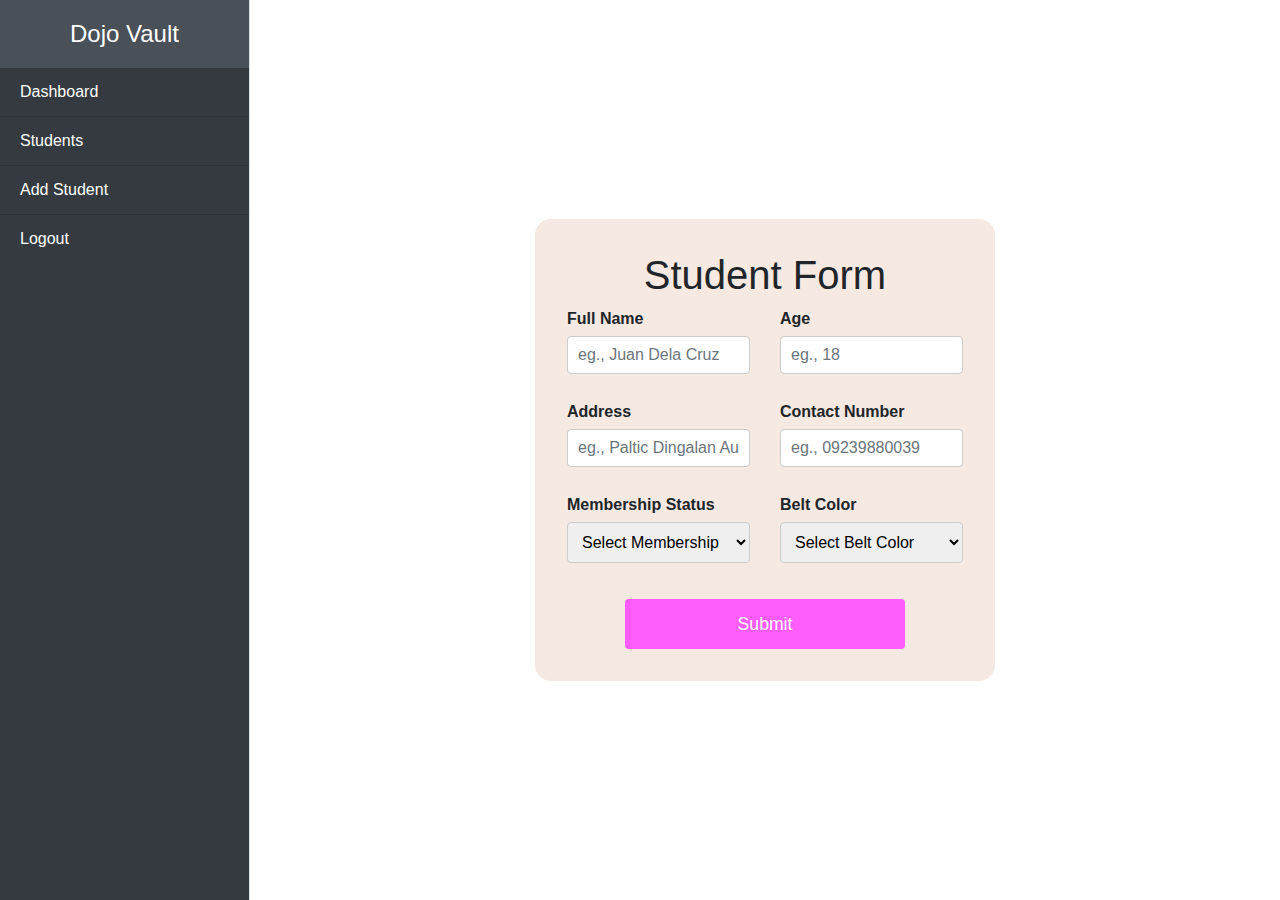
==== add-student.html @ 837c0d89 "Update Add Student page form styles (Related to #12) - Changed form background color to F5E9E2 - Upd" ====
<!DOCTYPE html>
<html lang="en">
<head>
    <meta charset="UTF-8">
    <meta name="viewport" content="width=device-width, initial-scale=1.0">
    <title>Add New Student</title>
    <link rel="stylesheet" href="assets/css/forms.css">
    <link rel="stylesheet" href="assets/css/main.css">
    <link rel="stylesheet" href="https://stackpath.bootstrapcdn.com/bootstrap/4.5.2/css/bootstrap.min.css">
</head>
<body>
    <div class="layout">
        <div class="bg-dark border-right" id="sidebar">
            <div class="sidebar-heading text-white text-center">Dojo Vault</div>
            <div class="list-group list-group-flush">
                <a href="dashboard.html" class="list-group-item list-group-item-action bg-dark text-white">Dashboard</a>
                <a href="students.html" class="list-group-item list-group-item-action bg-dark text-white">Students</a>
                <a href="add-student.html" class="list-group-item list-group-item-action bg-dark text-white">Add Student</a>
                <a href="#" class="list-group-item list-group-item-action bg-dark text-white" onclick="logout()">Logout</a>
            </div>
        </div>
    
        <div class="content">
            <div class="studentForm d-flex justify-content-center">
                <form class="d-flex flex-column justify-content-center align-items-center" id="addStudentForm">
                    <h1>Student Form</h1>
                    <div class="row">
                        <div class="col-md-6 mb-3">
                            <label for="studentName" class="form-label">Full Name</label>
                            <input type="text" id="studentName" class="form-control" placeholder="eg., Juan Dela Cruz" required>
                        </div>
                        <div class="col-md-6 mb-3">
                            <label for="age" class="form-label">Age</label>
                            <input type="number" id="age" class="form-control" placeholder="eg., 18" required>
                        </div>
                    </div>
    
                    <div class="row">
                        <div class="col-md-6 mb-3">
                            <label for="address" class="form-label">Address</label>
                            <input type="text" id="address" class="form-control" placeholder="eg., Paltic Dingalan Aurora" required>
                        </div>
                        <div class="col-md-6 mb-3">
                            <label for="contactNumber" class="form-label">Contact Number</label>
                            <input type="tel" id="contactNumber" class="form-control" placeholder="eg., 09239880039" required>
                        </div>
                    </div>
    
                    <div class="row">
                        <div class="col-md-6 mb-3">
                            <label for="membership" class="form-label">Membership Status</label>
                            <select id="membership" class="form-select" required>
                                <option value="">Select Membership Status</option>
                                <option value="paid">Paid</option>
                                <option value="unpaid">Unpaid</option>
                            </select>
                        </div>
                        <div class="col-md-6 mb-3">
                            <label for="beltColor" class="form-label">Belt Color</label>
                            <select id="beltColor" class="form-select" required>
                                <option value="">Select Belt Color</option>
                                <option value="white">White</option>
                                <option value="yellow">Yellow</option>
                                <option value="orange">Orange</option>
                                <option value="green">Green</option>
                                <option value="blue">Blue</option>
                                <option value="red">Red</option>
                                <option value="purple">Purple</option>
                                <option value="brown">Brown</option>
                                <option value="black">Black</option>
                            </select>
                        </div>
                    </div>
    
                    <div class="buttonContainer">
                        <button type="submit" class="btn">Submit</button>
                    </div>
                </form>
            </div>
        </div>
    </div>
    
    
    <script src="assets/js/addStudent.js"></script>
    <script src="assets/js/index.js"></script>
    <script src="https://cdn.jsdelivr.net/npm/bootstrap@5.3.0-alpha1/dist/js/bootstrap.bundle.min.js"></script>
</body>
</html>
---- assets/css/forms.css ----
/* General form styling */
.studentForm {
    max-width: 500px;  /* Limit the width of the form */
    width: 100%;  /* Allow the form to scale down if necessary */
    padding: 20px;
    border-radius: 8px;
}

/* Form title */
h2 {
    text-align: center;
    color: #333;
    font-size: 1.8rem;
    margin-bottom: 20px;
}

form {
    border-radius: 1em;
    padding: 2em;
    width: 50vw;
    background-color: #F5E9E2;
}

/* Form input fields */
input[type="text"],
input[type="number"],
input[type="tel"],
select {
    width: 100%;
    padding: 10px;
    margin-bottom: 10px;
    border-radius: 4px;
    border: 1px solid #ccc;
    font-size: 1rem;
}

/* Focus effect for input fields */
input[type="text"]:focus,
input[type="number"]:focus,
input[type="tel"]:focus,
select:focus {
    border-color: #007bff;
    outline: none;
}

/* Label styling */
.form-label {
    font-weight: bold;
    margin-bottom: 5px;
    display: block;
}

/* Center the submit button container */
.buttonContainer {
    display: flex;
    justify-content: center;
    align-items: center;
    width: 100%;
    margin-top: 20px; /* Optional: adds spacing above the button */
}

/* Submit button */
button[type="submit"] {
    width: 280px;  /* Make button take full width within the form */
    padding: 12px;
    background-color: #FF5CFC;
    color: #fff;
    border: none;
    border-radius: 4px;
    font-size: 1.1rem;
    cursor: pointer;
    transition: background-color 0.3s ease;
}

/* Submit button hover effect */
button[type="submit"]:hover {
    background-color: #fd7dfb;
}

/* Responsive adjustments */
@media (max-width: 600px) {
    .studentForm {
        max-width: 400px;  /* Shrink form width on small screens */
    }

    input[type="text"],
    input[type="number"],
    input[type="tel"],
    select {
        padding: 8px;
    }

    button[type="submit"] {
        padding: 10px;
        font-size: 1rem;
    }
}
---- assets/css/main.css ----
.layout {
  display: flex;
  min-height: 100vh; /* Ensure full viewport height */
}

.content {
  width: calc(100% - 250px);
  display: flex;
  align-items: center;
  justify-content: center;
  flex-direction: column;
}

#sidebar {
  min-width: 250px;
  max-width: 250px;
  background-color: #343a40;
  color: #fff;
  transition: all 0.3s ease-in-out;
}

.sidebar-heading {
  font-size: 1.5rem;
  padding: 1rem 0;
  background-color: #495057;
  color: #fff;
  text-align: center;
}

.list-group-item {
  color: #fff;
  background-color: #343a40;
  border: none;
  transition: background-color 0.3s ease-in-out;
}

.list-group-item:hover {
  background-color: #495057;
}

#page-content-wrapper {
  flex: 1;
  padding: 20px;
  transition: margin-left 0.3s ease-in-out;
}

/* Responsive Sidebar for smaller screens */
@media (max-width: 768px) {
  #sidebar {
      position: fixed;
      left: -250px;
      top: 0;
      height: 100%;
      z-index: 1000;
  }

  #sidebar.active {
      left: 0;
  }

  #page-content-wrapper {
      margin-left: 0;
  }
}

.loginContainerssssssss {
  background-color: #343a40;
}
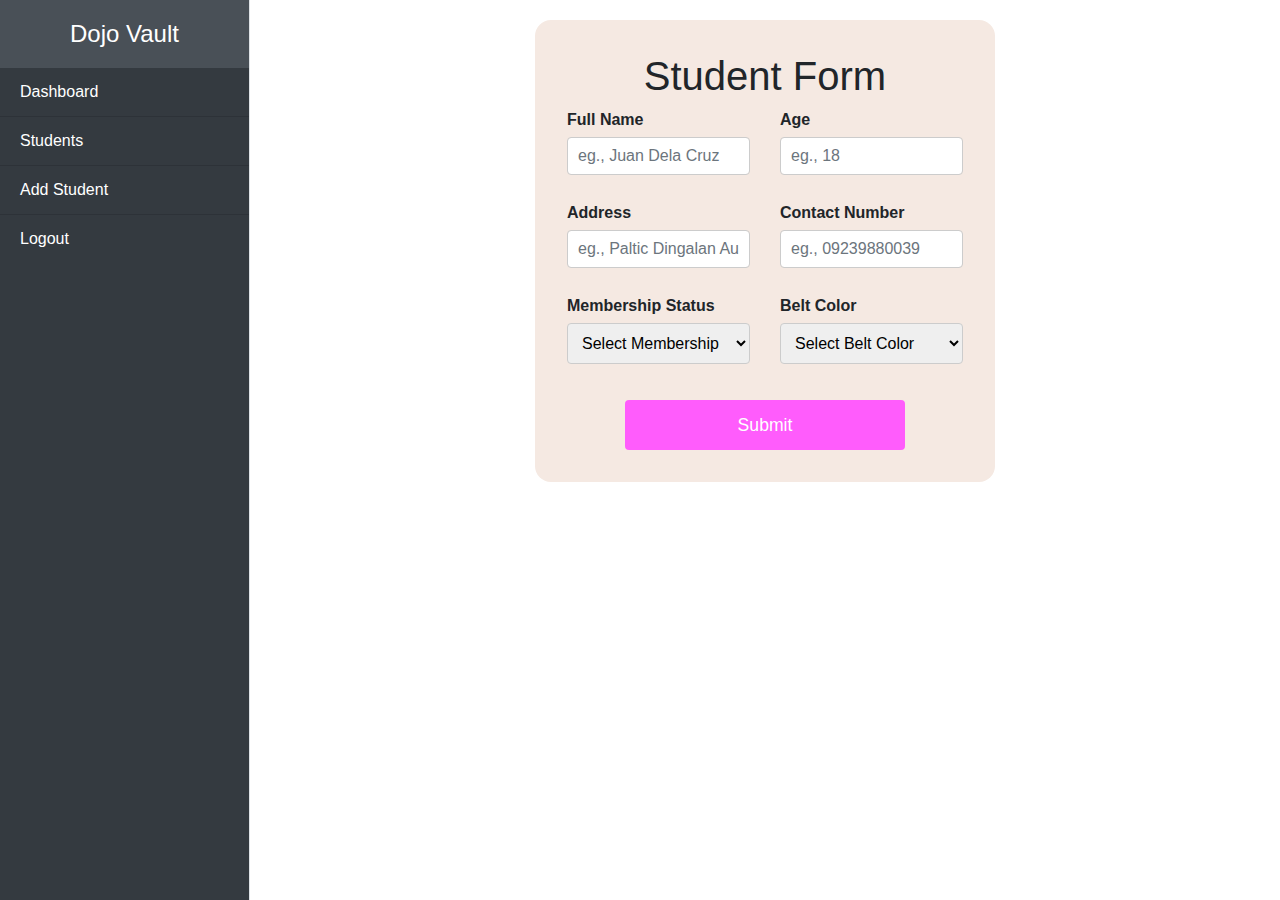
==== commit f4232a7b: "fix form position to center in add-student page (Related to #12)" ====
--- a/add-student.html
+++ b/add-student.html
@@ -20,7 +20,7 @@
             </div>
         </div>
     
-        <div class="content">
+        <div class="content d-flex justify-content-center">
             <div class="studentForm d-flex justify-content-center">
                 <form class="d-flex flex-column justify-content-center align-items-center" id="addStudentForm">
                     <h1>Student Form</h1>
--- a/assets/css/main.css
+++ b/assets/css/main.css
@@ -5,10 +5,8 @@
 
 .content {
   width: calc(100% - 250px);
-  display: flex;
-  align-items: center;
-  justify-content: center;
-  flex-direction: column;
+  height: 100%;
+  padding-bottom: 3em;
 }
 
 #sidebar {
@@ -63,6 +61,6 @@
   }
 }
 
-.loginContainerssssssss {
+.loginContainer {
   background-color: #343a40;
 }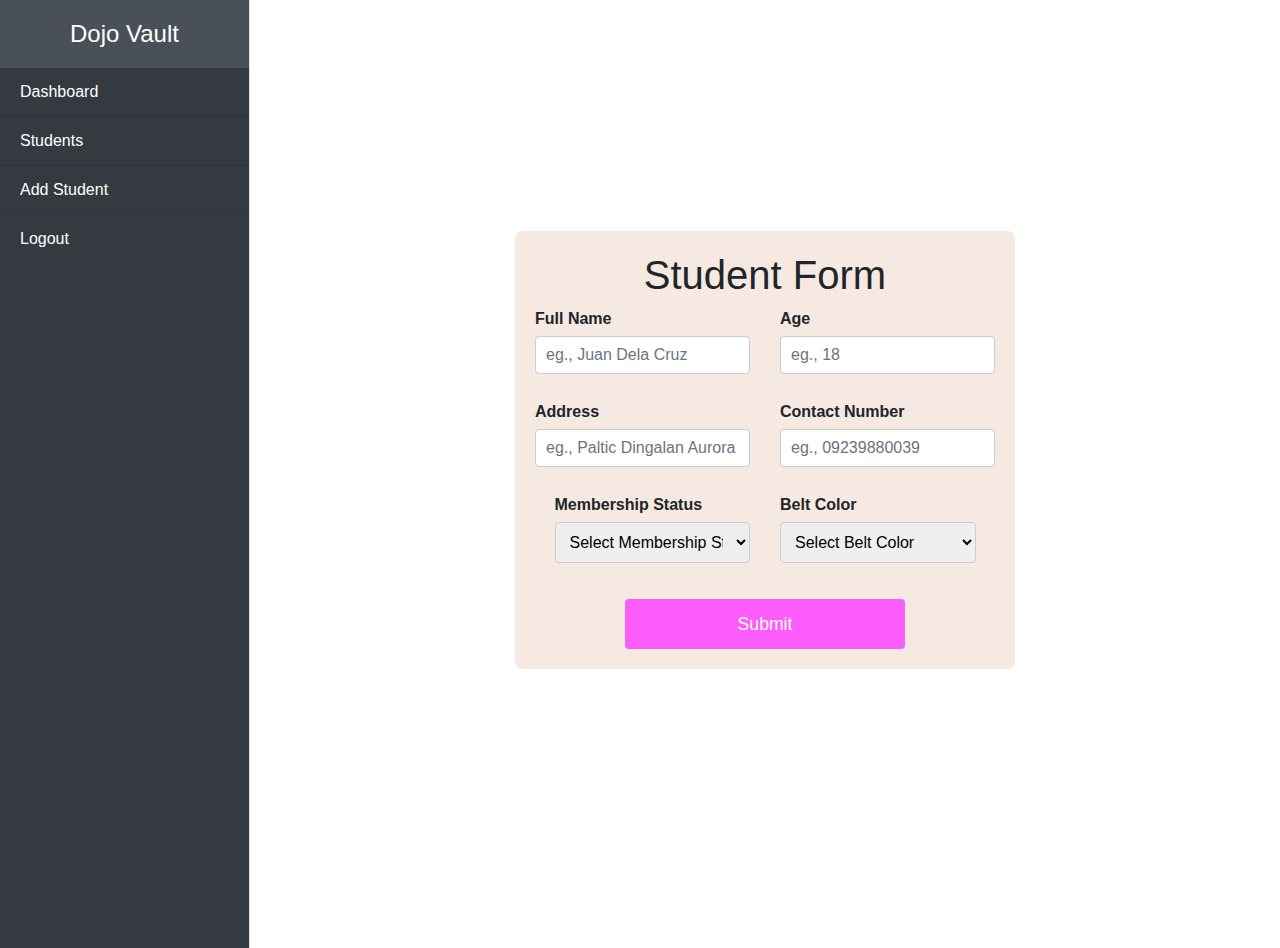
==== commit 0503a4e3: "Fix form to be responsive for smaller screen size (Related to #5 and #12)" ====
--- a/add-student.html
+++ b/add-student.html
@@ -21,7 +21,7 @@
         </div>
     
         <div class="content d-flex justify-content-center">
-            <div class="studentForm d-flex justify-content-center">
+            <div class="studentForm d-flex flex-column justify-content-center">
                 <form class="d-flex flex-column justify-content-center align-items-center" id="addStudentForm">
                     <h1>Student Form</h1>
                     <div class="row">
--- a/assets/css/forms.css
+++ b/assets/css/forms.css
@@ -1,9 +1,14 @@
 /* General form styling */
-.studentForm {
+#addStudentForm {
     max-width: 500px;  /* Limit the width of the form */
     width: 100%;  /* Allow the form to scale down if necessary */
+    max-height: 500px;
     padding: 20px;
     border-radius: 8px;
+}
+
+.studentForm {
+    height: 100vh;
 }
 
 /* Form title */
@@ -80,7 +85,8 @@
 /* Responsive adjustments */
 @media (max-width: 600px) {
     .studentForm {
-        max-width: 400px;  /* Shrink form width on small screens */
+        min-width: 600px;
+        background-color: #007bff;  
     }
 
     input[type="text"],
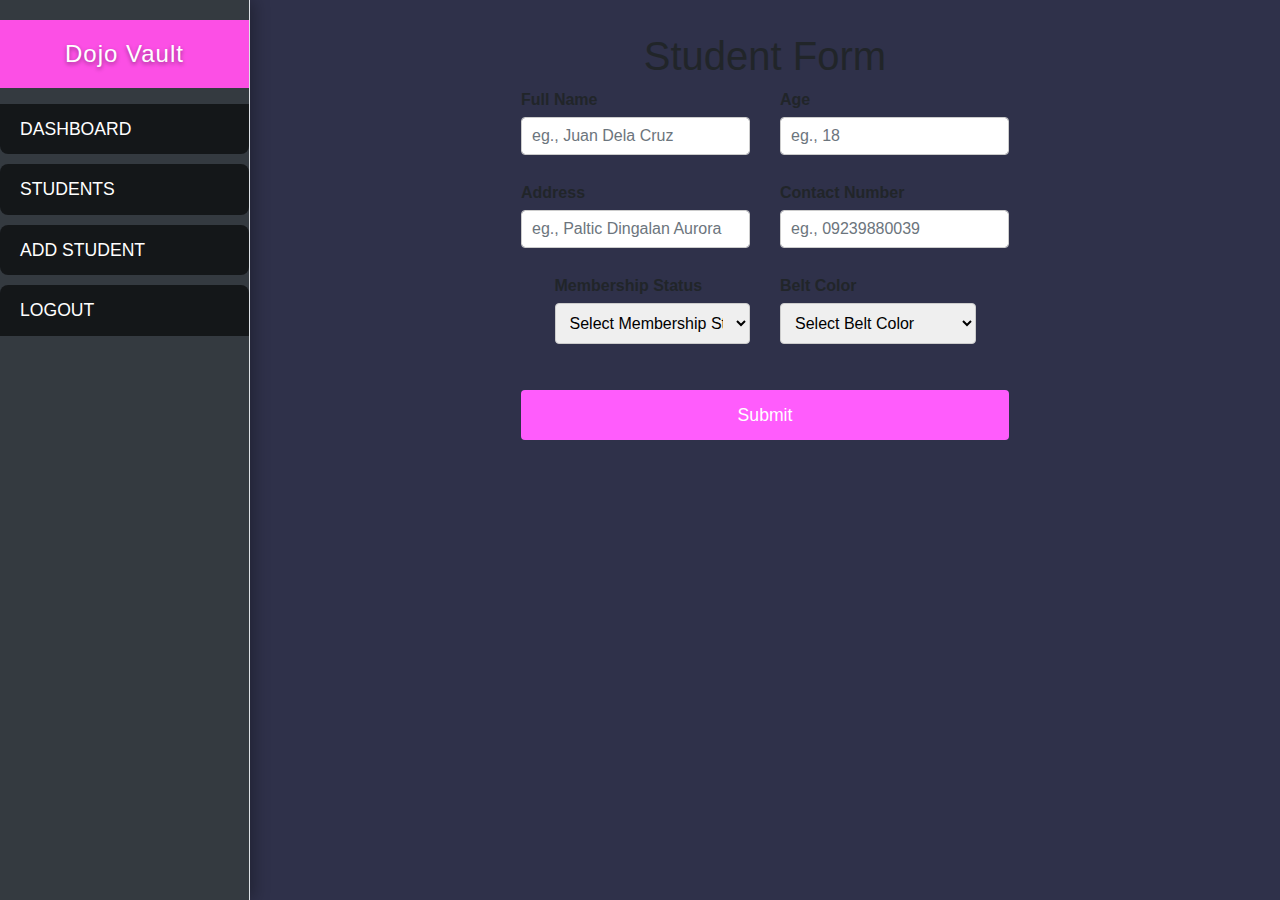
==== commit aeb9aec8: "Change student page Title of the list from 'All Students' to 'Student List'" ====
--- a/add-student.html
+++ b/add-student.html
@@ -4,19 +4,19 @@
     <meta charset="UTF-8">
     <meta name="viewport" content="width=device-width, initial-scale=1.0">
     <title>Add New Student</title>
+    <link rel="stylesheet" href="https://stackpath.bootstrapcdn.com/bootstrap/4.5.2/css/bootstrap.min.css">
     <link rel="stylesheet" href="assets/css/forms.css">
     <link rel="stylesheet" href="assets/css/main.css">
-    <link rel="stylesheet" href="https://stackpath.bootstrapcdn.com/bootstrap/4.5.2/css/bootstrap.min.css">
 </head>
 <body>
     <div class="layout">
         <div class="bg-dark border-right" id="sidebar">
             <div class="sidebar-heading text-white text-center">Dojo Vault</div>
             <div class="list-group list-group-flush">
-                <a href="dashboard.html" class="list-group-item list-group-item-action bg-dark text-white">Dashboard</a>
-                <a href="students.html" class="list-group-item list-group-item-action bg-dark text-white">Students</a>
-                <a href="add-student.html" class="list-group-item list-group-item-action bg-dark text-white">Add Student</a>
-                <a href="#" class="list-group-item list-group-item-action bg-dark text-white" onclick="logout()">Logout</a>
+                <a href="dashboard.html" class="list-group-item list-group-item-action text-white">Dashboard</a>
+                <a href="students.html" class="list-group-item list-group-item-action text-white">Students</a>
+                <a href="add-student.html" class="list-group-item list-group-item-action text-white">Add Student</a>
+                <a href="#" class="list-group-item list-group-item-action text-white" onclick="logout()">Logout</a>
             </div>
         </div>
     
@@ -81,7 +81,7 @@
     </div>
     
     
-    <script src="assets/js/addStudent.js"></script>
+    <script type="module" src="assets/js/students.js"></script>
     <script src="assets/js/index.js"></script>
     <script src="https://cdn.jsdelivr.net/npm/bootstrap@5.3.0-alpha1/dist/js/bootstrap.bundle.min.js"></script>
 </body>
--- a/assets/css/forms.css
+++ b/assets/css/forms.css
@@ -1,17 +1,24 @@
 /* General form styling */
-#addStudentForm {
+#editStudentForm {
     max-width: 500px;  /* Limit the width of the form */
     width: 100%;  /* Allow the form to scale down if necessary */
-    max-height: 500px;
-    padding: 20px;
+    max-height: fit-content;
+    padding: 10px;
     border-radius: 8px;
 }
 
-.studentForm {
-    height: 100vh;
+.modal-dialog {
+    height: fit-content;
 }
 
-/* Form title */
+/* Styling for the modal content */
+.modal-content {
+    border-radius: 10px;
+    padding: 20px;
+    background-color: #f5e9e2;
+}
+
+/* Form title inside modal */
 h2 {
     text-align: center;
     color: #333;
@@ -19,11 +26,11 @@
     margin-bottom: 20px;
 }
 
+/* Form container inside modal */
 form {
-    border-radius: 1em;
-    padding: 2em;
-    width: 50vw;
-    background-color: #F5E9E2;
+    height: fit-content;
+    width: 100%;
+    background-color: transparent;
 }
 
 /* Form input fields */
@@ -66,7 +73,7 @@
 
 /* Submit button */
 button[type="submit"] {
-    width: 280px;  /* Make button take full width within the form */
+    width: 100%;  /* Make button take full width within the form */
     padding: 12px;
     background-color: #FF5CFC;
     color: #fff;
@@ -84,9 +91,9 @@
 
 /* Responsive adjustments */
 @media (max-width: 600px) {
-    .studentForm {
-        min-width: 600px;
-        background-color: #007bff;  
+    #editStudentForm {
+        padding: 10px;
+        width: 90%; /* Adjust form width for small screens */
     }
 
     input[type="text"],
--- a/assets/css/main.css
+++ b/assets/css/main.css
@@ -1,66 +1,157 @@
+/* Base Styles */
+body {
+  background-color: var(--background-color);
+  font-family: 'Segoe UI', Tahoma, Geneva, Verdana, sans-serif;
+  margin: 0;
+  padding: 0;
+}
+
+:root {
+  --background-color: #2f314a;
+  --background-color-components: #171C30;
+  --primary-color: #FC4FE5;
+  --accent-color: #4199DB;
+  --text-color: #333333;
+  --input-border-color: #ddd;
+  --input-focus-border-color: #4199DB;
+}
+
+/* Layout */
 .layout {
   display: flex;
-  min-height: 100vh; /* Ensure full viewport height */
+  min-height: 100vh;
 }
 
 .content {
   width: calc(100% - 250px);
   height: 100%;
-  padding-bottom: 3em;
+  padding: 2em;
 }
 
+/* Sidebar */
 #sidebar {
   min-width: 250px;
   max-width: 250px;
-  background-color: #343a40;
+  background-color: rgba(0, 0, 0, 0.8); /* Darker background for modern feel */
   color: #fff;
-  transition: all 0.3s ease-in-out;
+  transition: transform 0.3s ease, opacity 0.3s ease; /* Smooth transition for modern effect */
+  padding-top: 20px;
+  box-shadow: 4px 0 15px rgba(0, 0, 0, 0.3); /* More prominent shadow for modern look */
+  border-right: 1px solid rgba(255, 255, 255, 0.2); /* Light border for separation */
+  transform: translateX(0); /* Always visible on larger screens */
+  opacity: 1;
 }
 
+/* Heading for Sidebar */
 .sidebar-heading {
   font-size: 1.5rem;
   padding: 1rem 0;
-  background-color: #495057;
+  background-color: var(--primary-color); /* Solid primary color for better contrast */
   color: #fff;
   text-align: center;
+  letter-spacing: 1px;
+  text-shadow: 0 2px 4px rgba(0, 0, 0, 0.4); /* Subtle shadow for text */
+  margin-bottom: 1rem;
 }
 
+/* List items in sidebar */
 .list-group-item {
   color: #fff;
-  background-color: #343a40;
+  background-color: rgba(0, 0, 0, 0.6); /* Matching transparent dark background */
   border: none;
   transition: background-color 0.3s ease-in-out;
+  padding: 12px 20px;
+  font-size: 1.1rem;
+  text-transform: uppercase;
+  border-radius: 8px; /* Rounded corners for modern look */
+  margin-bottom: 10px;
 }
 
 .list-group-item:hover {
-  background-color: #495057;
+  background-color: var(--accent-color);
 }
 
+.list-group-item.active {
+  background-color: var(--primary-color);
+}
+
+/* Close Button */
+#close-btn {
+  background-color: transparent;
+  border: none;
+  color: white;
+  font-size: 2rem;
+  cursor: pointer;
+  position: absolute;
+  top: 10px;
+  right: 10px;
+  padding: 10px;
+  z-index: 1050;
+  display: none; /* Hide by default */
+}
+
+#close-btn:hover {
+  color: var(--primary-color);
+}
+
+/* Sidebar Button for small screens */
+#toggleSidebar {
+  background-color: var(--primary-color);
+  border: none;
+  color: white;
+  font-size: 1.5rem;
+  position: fixed;
+  top: 10px;
+  left: 10px;
+  padding: 10px;
+  z-index: 1100;
+  display: none; /* Hide by default */
+}
+
+#toggleSidebar:hover {
+  background-color: var(--accent-color);
+}
+
+/* Main Content */
 #page-content-wrapper {
   flex: 1;
   padding: 20px;
   transition: margin-left 0.3s ease-in-out;
+  background-color: rgba(0, 0, 0, 0.1); /* Slightly lighter background for the main content */
+  border-radius: 12px;
+  box-shadow: 0 8px 16px rgba(0, 0, 0, 0.2); /* Stronger shadow for emphasis */
 }
 
 /* Responsive Sidebar for smaller screens */
 @media (max-width: 768px) {
+  /* Show the sidebar only when active */
   #sidebar {
-      position: fixed;
-      left: -250px;
-      top: 0;
-      height: 100%;
-      z-index: 1000;
+    position: fixed;
+    left: -250px;
+    top: 0;
+    height: 100%;
+    z-index: 1000;
+    opacity: 0; /* Hidden by default */
   }
 
+  /* Show the sidebar when it is active */
   #sidebar.active {
-      left: 0;
+    left: 0;
+    opacity: 1;
   }
 
+  /* Main content should adjust its margin when sidebar is visible */
   #page-content-wrapper {
-      margin-left: 0;
+    margin-left: 0;
+  }
+
+  /* Show the hamburger menu on smaller screens */
+  #toggleSidebar {
+    display: block; /* Only show on small screens */
+  }
+
+  /* Show the close button when sidebar is active */
+  #close-btn {
+    display: block; /* Only show on small screens when sidebar is active */
   }
 }
-
-.loginContainer {
-  background-color: #343a40;
-}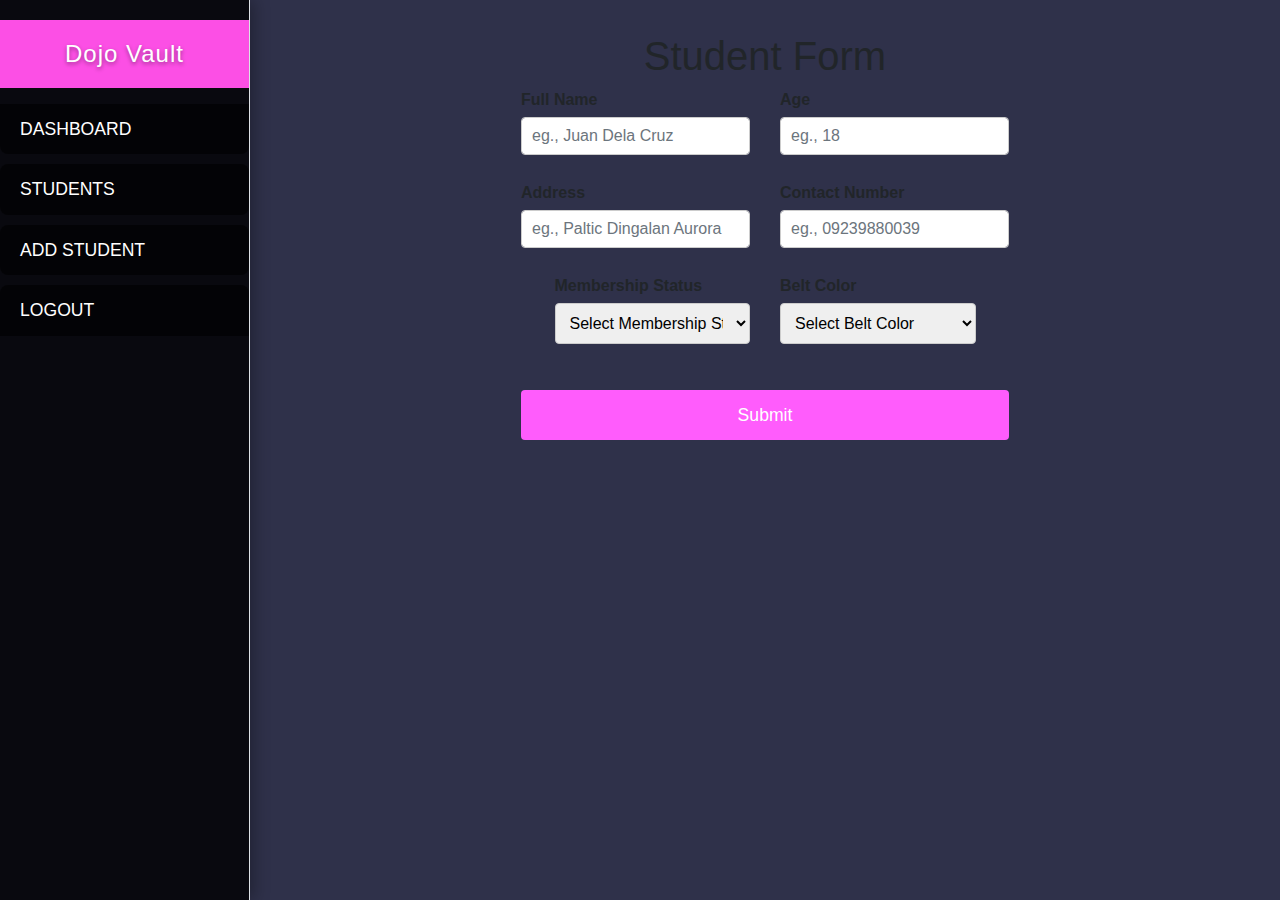
==== commit 8e254dec: "Remove bd-dark on classes for sidebar" ====
--- a/add-student.html
+++ b/add-student.html
@@ -10,7 +10,7 @@
 </head>
 <body>
     <div class="layout">
-        <div class="bg-dark border-right" id="sidebar">
+        <div class="border-right" id="sidebar">
             <div class="sidebar-heading text-white text-center">Dojo Vault</div>
             <div class="list-group list-group-flush">
                 <a href="dashboard.html" class="list-group-item list-group-item-action text-white">Dashboard</a>
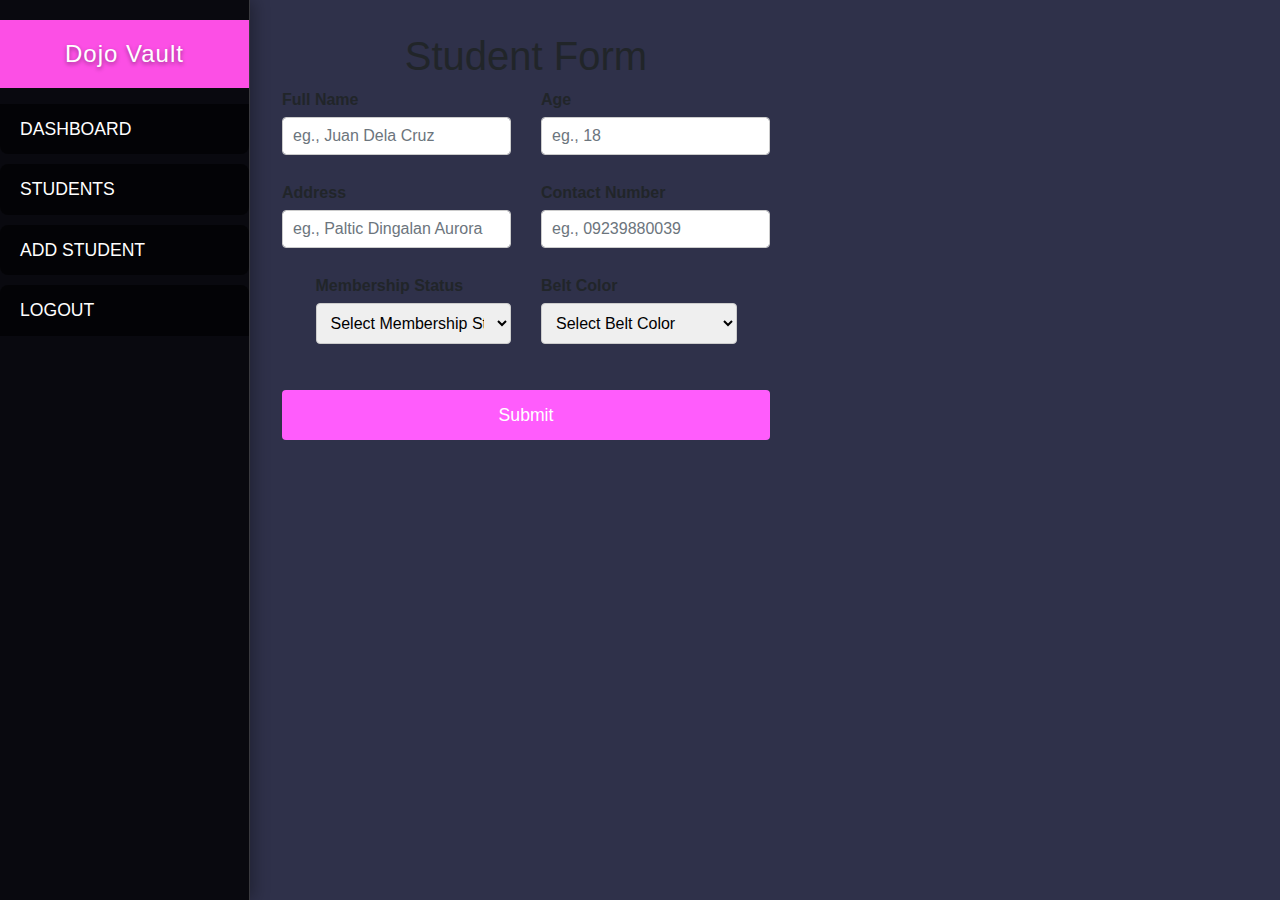
==== commit df57d674: "Fix navbar display in add-student page" ====
--- a/add-student.html
+++ b/add-student.html
@@ -10,8 +10,10 @@
 </head>
 <body>
     <div class="layout">
-        <div class="border-right" id="sidebar">
-            <div class="sidebar-heading text-white text-center">Dojo Vault</div>
+        <!-- Sidebar -->
+        <div id="sidebar">
+            <button class="btn" id="close-btn" onclick="toggleSidebar()">×</button>
+            <div class="sidebar-heading text-white">Dojo Vault</div>
             <div class="list-group list-group-flush">
                 <a href="dashboard.html" class="list-group-item list-group-item-action text-white">Dashboard</a>
                 <a href="students.html" class="list-group-item list-group-item-action text-white">Students</a>
@@ -21,6 +23,7 @@
         </div>
     
         <div class="content d-flex justify-content-center">
+            <button class="btn btn-primary d-md-none" id="toggleSidebar" onclick="toggleSidebar()">☰</button>
             <div class="studentForm d-flex flex-column justify-content-center">
                 <form class="d-flex flex-column justify-content-center align-items-center" id="addStudentForm">
                     <h1>Student Form</h1>
--- a/assets/css/main.css
+++ b/assets/css/main.css
@@ -23,7 +23,6 @@
 }
 
 .content {
-  width: calc(100% - 250px);
   height: 100%;
   padding: 2em;
 }
